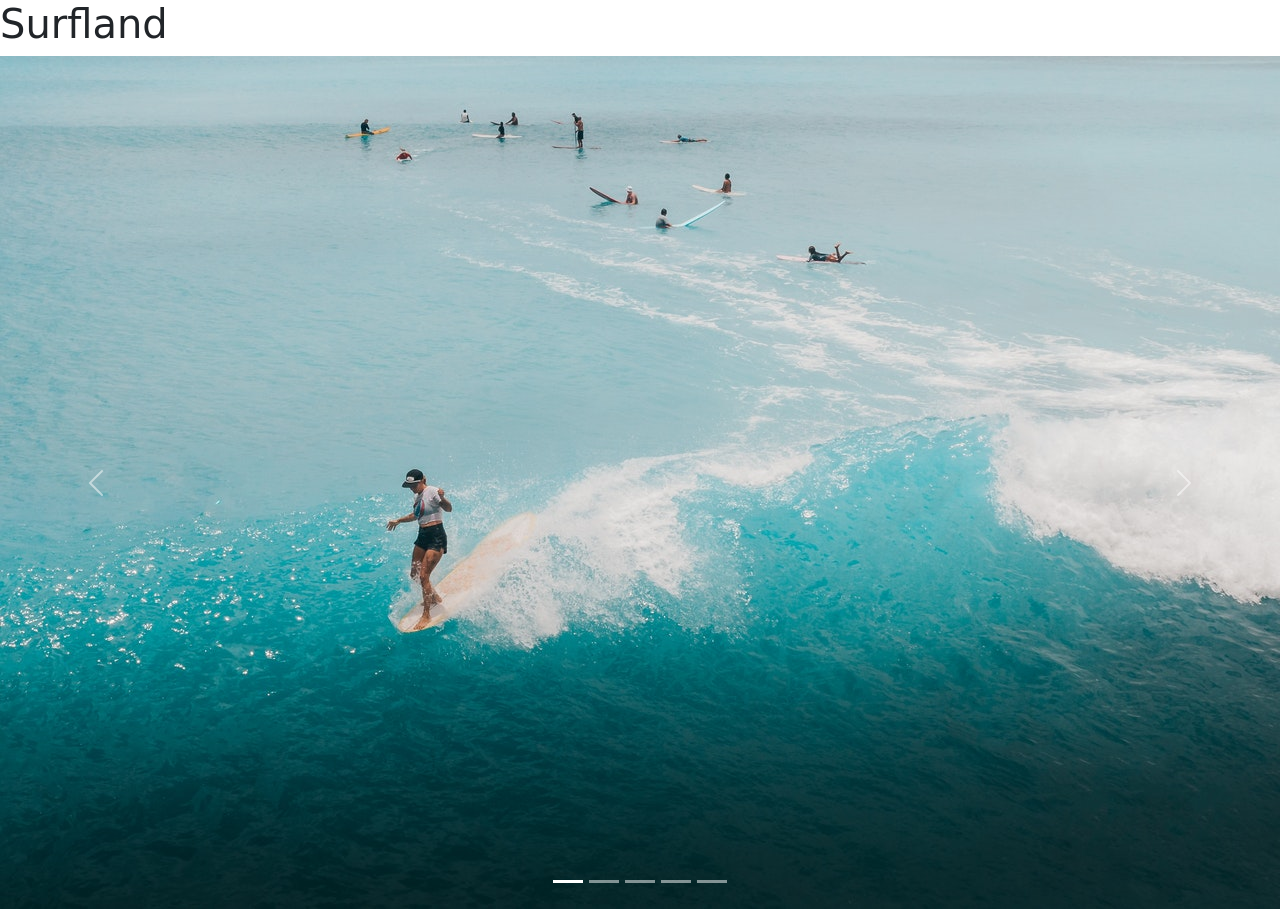
==== brief-1/passionboot-1.html @ a6fe9e1e "03/02/2022 - 09H00" ====
<!DOCTYPE html>
<html lang="fr">

<head>

    <meta charset="UTF-8">
    <meta http-equiv="X-UA-Compatible" content="IE=edge">
    <meta name="viewport" content="width=device-width, initial-scale=1.0">

    <link href="https://cdn.jsdelivr.net/npm/bootstrap@5.1.3/dist/css/bootstrap.min.css" rel="stylesheet" integrity="sha384-1BmE4kWBq78iYhFldvKuhfTAU6auU8tT94WrHftjDbrCEXSU1oBoqyl2QvZ6jIW3" crossorigin="anonymous">
    <link rel="stylesheet" href="styleboot-1.css">

    <title>Surfland</title>

</head>

<body>

        <h1>Surfland</h1>

        <div id="carouselExampleIndicators" class="carousel slide" data-bs-ride="carousel">
            <div class="carousel-indicators">
            <button type="button" data-bs-target="#carouselExampleIndicators" data-bs-slide-to="0" class="active" aria-current="true" aria-label="Slide 1"></button>
            <button type="button" data-bs-target="#carouselExampleIndicators" data-bs-slide-to="1" aria-label="Slide 2"></button>
            <button type="button" data-bs-target="#carouselExampleIndicators" data-bs-slide-to="2" aria-label="Slide 3"></button>
            <button type="button" data-bs-target="#carouselExampleIndicators" data-bs-slide-to="3" aria-label="Slide 4"></button>
            <button type="button" data-bs-target="#carouselExampleIndicators" data-bs-slide-to="4" aria-label="Slide 5"></button>
            </div>
            <div class="carousel-inner">
            <div class="carousel-item active">
                <img src="pics/v.jpg" class="d-block w-100" alt="First slide">
            </div>
            <div class="carousel-item">
                <img src="pics/w.jpg" class="d-block w-100" alt="Second slide">
            </div>
            <div class="carousel-item">
                <img src="pics/x.jpg" class="d-block w-100" alt="Third slide">
            </div>          
            <div class="carousel-item">
                <img src="pics/z.jpg" class="d-block w-100" alt="Fourth slide">
            </div>
            <div class="carousel-item">
                <img src="pics/y.jpg" class="d-block w-100" alt="Fifth slide">
            </div>
            </div>
            <button class="carousel-control-prev" type="button" data-bs-target="#carouselExampleIndicators" data-bs-slide="prev">
            <span class="carousel-control-prev-icon" aria-hidden="true"></span>
            <span class="visually-hidden">Previous</span>
            </button>
            <button class="carousel-control-next" type="button" data-bs-target="#carouselExampleIndicators" data-bs-slide="next">
            <span class="carousel-control-next-icon" aria-hidden="true"></span>
            <span class="visually-hidden">Next</span>
            </button>
        </div>

</body>

<script src="https://cdn.jsdelivr.net/npm/bootstrap@5.1.3/dist/js/bootstrap.bundle.min.js" integrity="sha384-ka7Sk0Gln4gmtz2MlQnikT1wXgYsOg+OMhuP+IlRH9sENBO0LRn5q+8nbTov4+1p" crossorigin="anonymous"></script>

</html>
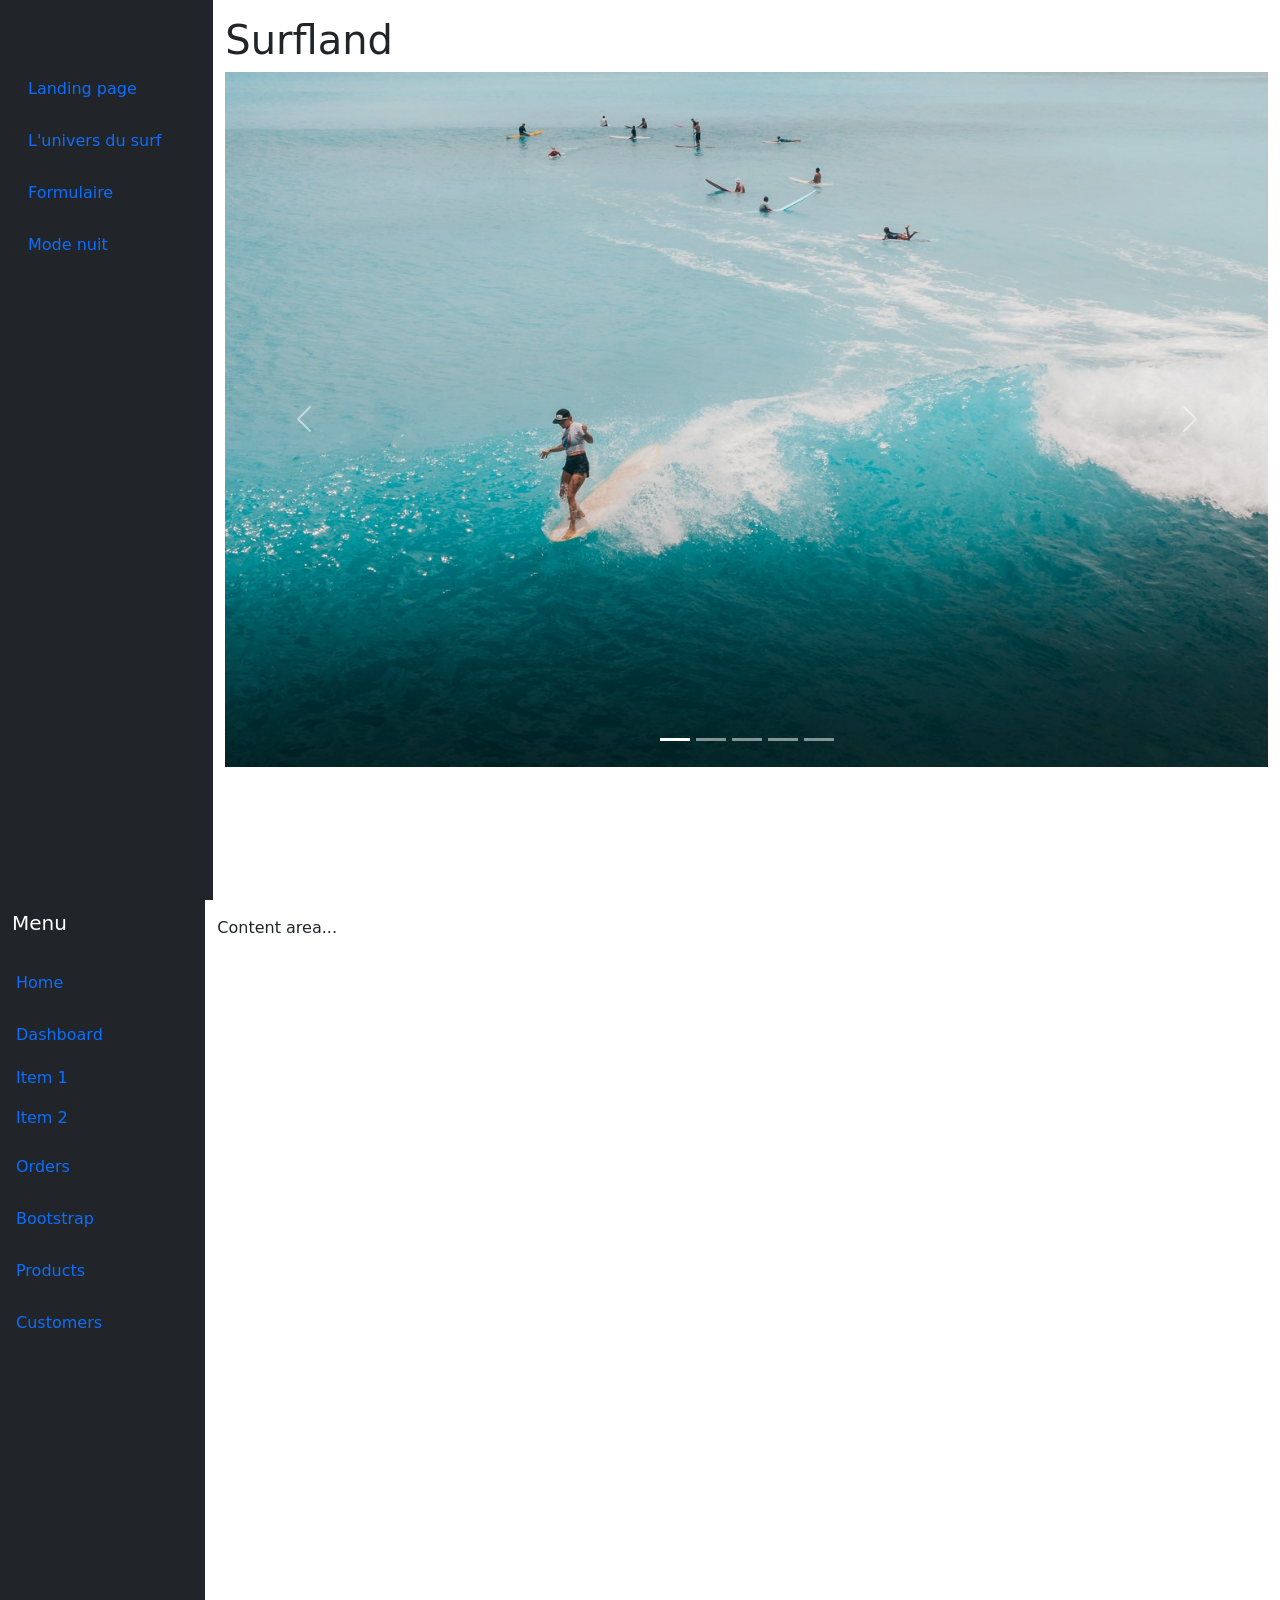
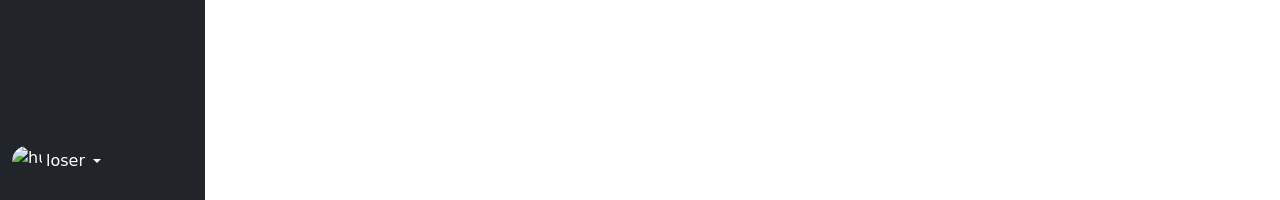
==== commit 8aaa06ad: "Update passionboot-1.html" ====
--- a/brief-1/passionboot-1.html
+++ b/brief-1/passionboot-1.html
@@ -16,42 +16,163 @@
 
 <body>
 
-        <h1>Surfland</h1>
+    <div class="container-fluid">
+        <div class="row flex-nowrap">
+            <div class="col-auto col-md-3 col-xl-2 px-sm-2 px-0 bg-dark">
+                <div class="d-flex flex-column align-items-center align-items-sm-start px-3 pt-2 text-white min-vh-100">
+                    <ul class="nav nav-pills flex-column mb-sm-auto mb-0 align-items-center align-items-sm-start" id="menu">
+                        <li class="nav-item">
+                            <a href="#" class="nav-link align-middle px-0">
+                                <i class="fs-4 bi-house"></i> <span class="ms-1 d-none d-sm-inline"></span>
+                            </a>
+                        </li>
+                        <li>
+                            <a href="#" class="nav-link px-0 align-middle">
+                                <i class="fs-4 bi-table"></i> <span class="ms-1 d-none d-sm-inline">Landing page</span></a>
+                        </li>
+                        <li>
+                            <a href="#" class="nav-link px-0 align-middle">
+                                <i class="fs-4 bi-table"></i> <span class="ms-1 d-none d-sm-inline">L'univers du surf</span></a>
+                        </li>
+                        <li>
+                            <a href="#" class="nav-link px-0 align-middle">
+                                <i class="fs-4 bi-table"></i> <span class="ms-1 d-none d-sm-inline">Formulaire</span></a>
+                        </li>
+                        <li>
+                            <a href="#" class="nav-link px-0 align-middle">
+                                <i class="fs-4 bi-people"></i> <span class="ms-1 d-none d-sm-inline">Mode nuit</span></a>
+                        </li>
+                    </ul>
+                </div>
+            </div>
+            <div class="col py-3">
+                <h1>Surfland</h1>
 
-        <div id="carouselExampleIndicators" class="carousel slide" data-bs-ride="carousel">
-            <div class="carousel-indicators">
-            <button type="button" data-bs-target="#carouselExampleIndicators" data-bs-slide-to="0" class="active" aria-current="true" aria-label="Slide 1"></button>
-            <button type="button" data-bs-target="#carouselExampleIndicators" data-bs-slide-to="1" aria-label="Slide 2"></button>
-            <button type="button" data-bs-target="#carouselExampleIndicators" data-bs-slide-to="2" aria-label="Slide 3"></button>
-            <button type="button" data-bs-target="#carouselExampleIndicators" data-bs-slide-to="3" aria-label="Slide 4"></button>
-            <button type="button" data-bs-target="#carouselExampleIndicators" data-bs-slide-to="4" aria-label="Slide 5"></button>
+                <div id="carouselExampleIndicators" class="carousel slide" data-bs-ride="carousel" data-bs-interval="3000">
+                    <div class="carousel-indicators">
+                    <button type="button" data-bs-target="#carouselExampleIndicators" data-bs-slide-to="0" class="active" aria-current="true" aria-label="Slide 1"></button>
+                    <button type="button" data-bs-target="#carouselExampleIndicators" data-bs-slide-to="1" aria-label="Slide 2"></button>
+                    <button type="button" data-bs-target="#carouselExampleIndicators" data-bs-slide-to="2" aria-label="Slide 3"></button>
+                    <button type="button" data-bs-target="#carouselExampleIndicators" data-bs-slide-to="3" aria-label="Slide 4"></button>
+                    <button type="button" data-bs-target="#carouselExampleIndicators" data-bs-slide-to="4" aria-label="Slide 5"></button>
+                    </div>
+                    <div class="carousel-inner">
+                    <div class="carousel-item active">
+                        <img src="pics/v.jpg" class="d-block w-100" alt="First slide">
+                    </div>
+                    <div class="carousel-item">
+                        <img src="pics/w.jpg" class="d-block w-100" alt="Second slide">
+                    </div>
+                    <div class="carousel-item">
+                        <img src="pics/x.jpg" class="d-block w-100" alt="Third slide">
+                    </div>          
+                    <div class="carousel-item">
+                        <img src="pics/z.jpg" class="d-block w-100" alt="Fourth slide">
+                    </div>
+                    <div class="carousel-item">
+                        <img src="pics/y.jpg" class="d-block w-100" alt="Fifth slide">
+                    </div>
+                    </div>
+                    <button class="carousel-control-prev" type="button" data-bs-target="#carouselExampleIndicators" data-bs-slide="prev">
+                    <span class="carousel-control-prev-icon" aria-hidden="true"></span>
+                    <span class="visually-hidden">Previous</span>
+                    </button>
+                    <button class="carousel-control-next" type="button" data-bs-target="#carouselExampleIndicators" data-bs-slide="next">
+                    <span class="carousel-control-next-icon" aria-hidden="true"></span>
+                    <span class="visually-hidden">Next</span>
+                    </button>
+                </div>
             </div>
-            <div class="carousel-inner">
-            <div class="carousel-item active">
-                <img src="pics/v.jpg" class="d-block w-100" alt="First slide">
+        </div>
+    </div
+
+    <div class="container-fluid">
+    <div class="row flex-nowrap">
+        <div class="col-auto col-md-3 col-xl-2 px-sm-2 px-0 bg-dark">
+            <div class="d-flex flex-column align-items-center align-items-sm-start px-3 pt-2 text-white min-vh-100">
+                <a href="/" class="d-flex align-items-center pb-3 mb-md-0 me-md-auto text-white text-decoration-none">
+                    <span class="fs-5 d-none d-sm-inline">Menu</span>
+                </a>
+                <ul class="nav nav-pills flex-column mb-sm-auto mb-0 align-items-center align-items-sm-start" id="menu">
+                    <li class="nav-item">
+                        <a href="#" class="nav-link align-middle px-0">
+                            <i class="fs-4 bi-house"></i> <span class="ms-1 d-none d-sm-inline">Home</span>
+                        </a>
+                    </li>
+                    <li>
+                        <a href="#submenu1" data-bs-toggle="collapse" class="nav-link px-0 align-middle">
+                            <i class="fs-4 bi-speedometer2"></i> <span class="ms-1 d-none d-sm-inline">Dashboard</span> </a>
+                        <ul class="collapse show nav flex-column ms-1" id="submenu1" data-bs-parent="#menu">
+                            <li class="w-100">
+                                <a href="#" class="nav-link px-0"> <span class="d-none d-sm-inline">Item</span> 1 </a>
+                            </li>
+                            <li>
+                                <a href="#" class="nav-link px-0"> <span class="d-none d-sm-inline">Item</span> 2 </a>
+                            </li>
+                        </ul>
+                    </li>
+                    <li>
+                        <a href="#" class="nav-link px-0 align-middle">
+                            <i class="fs-4 bi-table"></i> <span class="ms-1 d-none d-sm-inline">Orders</span></a>
+                    </li>
+                    <li>
+                        <a href="#submenu2" data-bs-toggle="collapse" class="nav-link px-0 align-middle ">
+                            <i class="fs-4 bi-bootstrap"></i> <span class="ms-1 d-none d-sm-inline">Bootstrap</span></a>
+                        <ul class="collapse nav flex-column ms-1" id="submenu2" data-bs-parent="#menu">
+                            <li class="w-100">
+                                <a href="#" class="nav-link px-0"> <span class="d-none d-sm-inline">Item</span> 1</a>
+                            </li>
+                            <li>
+                                <a href="#" class="nav-link px-0"> <span class="d-none d-sm-inline">Item</span> 2</a>
+                            </li>
+                        </ul>
+                    </li>
+                    <li>
+                        <a href="#submenu3" data-bs-toggle="collapse" class="nav-link px-0 align-middle">
+                            <i class="fs-4 bi-grid"></i> <span class="ms-1 d-none d-sm-inline">Products</span> </a>
+                            <ul class="collapse nav flex-column ms-1" id="submenu3" data-bs-parent="#menu">
+                            <li class="w-100">
+                                <a href="#" class="nav-link px-0"> <span class="d-none d-sm-inline">Product</span> 1</a>
+                            </li>
+                            <li>
+                                <a href="#" class="nav-link px-0"> <span class="d-none d-sm-inline">Product</span> 2</a>
+                            </li>
+                            <li>
+                                <a href="#" class="nav-link px-0"> <span class="d-none d-sm-inline">Product</span> 3</a>
+                            </li>
+                            <li>
+                                <a href="#" class="nav-link px-0"> <span class="d-none d-sm-inline">Product</span> 4</a>
+                            </li>
+                        </ul>
+                    </li>
+                    <li>
+                        <a href="#" class="nav-link px-0 align-middle">
+                            <i class="fs-4 bi-people"></i> <span class="ms-1 d-none d-sm-inline">Customers</span> </a>
+                    </li>
+                </ul>
+                <hr>
+                <div class="dropdown pb-4">
+                    <a href="#" class="d-flex align-items-center text-white text-decoration-none dropdown-toggle" id="dropdownUser1" data-bs-toggle="dropdown" aria-expanded="false">
+                        <img src="https://github.com/mdo.png" alt="hugenerd" width="30" height="30" class="rounded-circle">
+                        <span class="d-none d-sm-inline mx-1">loser</span>
+                    </a>
+                    <ul class="dropdown-menu dropdown-menu-dark text-small shadow">
+                        <li><a class="dropdown-item" href="#">New project...</a></li>
+                        <li><a class="dropdown-item" href="#">Settings</a></li>
+                        <li><a class="dropdown-item" href="#">Profile</a></li>
+                        <li>
+                            <hr class="dropdown-divider">
+                        </li>
+                        <li><a class="dropdown-item" href="#">Sign out</a></li>
+                    </ul>
+                </div>
             </div>
-            <div class="carousel-item">
-                <img src="pics/w.jpg" class="d-block w-100" alt="Second slide">
-            </div>
-            <div class="carousel-item">
-                <img src="pics/x.jpg" class="d-block w-100" alt="Third slide">
-            </div>          
-            <div class="carousel-item">
-                <img src="pics/z.jpg" class="d-block w-100" alt="Fourth slide">
-            </div>
-            <div class="carousel-item">
-                <img src="pics/y.jpg" class="d-block w-100" alt="Fifth slide">
-            </div>
-            </div>
-            <button class="carousel-control-prev" type="button" data-bs-target="#carouselExampleIndicators" data-bs-slide="prev">
-            <span class="carousel-control-prev-icon" aria-hidden="true"></span>
-            <span class="visually-hidden">Previous</span>
-            </button>
-            <button class="carousel-control-next" type="button" data-bs-target="#carouselExampleIndicators" data-bs-slide="next">
-            <span class="carousel-control-next-icon" aria-hidden="true"></span>
-            <span class="visually-hidden">Next</span>
-            </button>
         </div>
+        <div class="col py-3">
+            Content area...
+        </div>
+    </div>
+</div>
 
 </body>
 
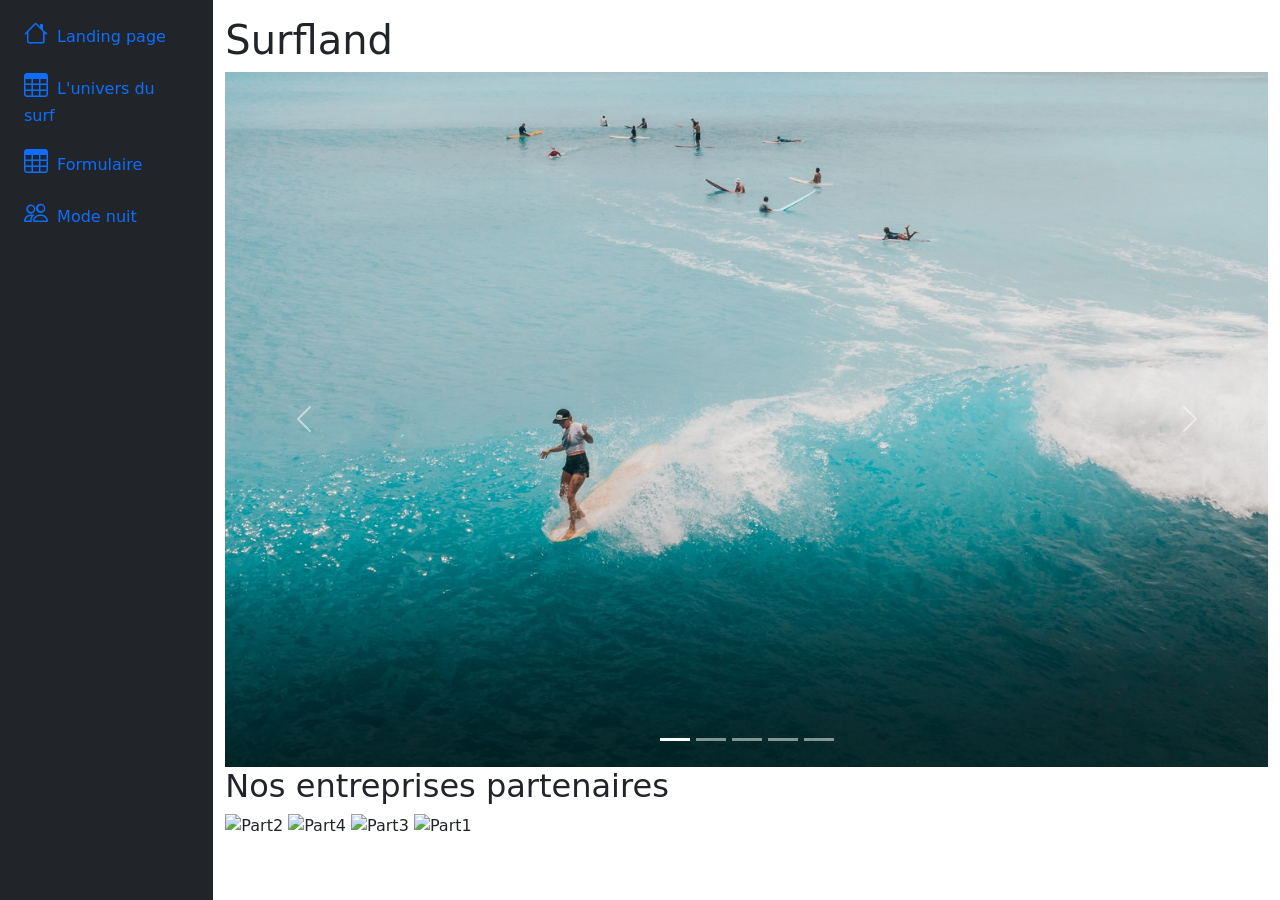
==== commit bc2622eb: "05/02/2022 17H00" ====
--- a/brief-1/passionboot-1.html
+++ b/brief-1/passionboot-1.html
@@ -7,7 +7,9 @@
     <meta http-equiv="X-UA-Compatible" content="IE=edge">
     <meta name="viewport" content="width=device-width, initial-scale=1.0">
 
+    <link href="https://fonts.googleapis.com/css2?family=Original+Surfer&display=swap" rel="stylesheet">
     <link href="https://cdn.jsdelivr.net/npm/bootstrap@5.1.3/dist/css/bootstrap.min.css" rel="stylesheet" integrity="sha384-1BmE4kWBq78iYhFldvKuhfTAU6auU8tT94WrHftjDbrCEXSU1oBoqyl2QvZ6jIW3" crossorigin="anonymous">
+    <link rel="stylesheet" href="https://cdn.jsdelivr.net/npm/bootstrap-icons@1.8.0/font/bootstrap-icons.css">
     <link rel="stylesheet" href="styleboot-1.css">
 
     <title>Surfland</title>
@@ -21,14 +23,9 @@
             <div class="col-auto col-md-3 col-xl-2 px-sm-2 px-0 bg-dark">
                 <div class="d-flex flex-column align-items-center align-items-sm-start px-3 pt-2 text-white min-vh-100">
                     <ul class="nav nav-pills flex-column mb-sm-auto mb-0 align-items-center align-items-sm-start" id="menu">
-                        <li class="nav-item">
-                            <a href="#" class="nav-link align-middle px-0">
-                                <i class="fs-4 bi-house"></i> <span class="ms-1 d-none d-sm-inline"></span>
-                            </a>
-                        </li>
                         <li>
                             <a href="#" class="nav-link px-0 align-middle">
-                                <i class="fs-4 bi-table"></i> <span class="ms-1 d-none d-sm-inline">Landing page</span></a>
+                                <i class="fs-4 bi bi-house"></i> <span class="ms-1 d-none d-sm-inline">Landing page</span></a>
                         </li>
                         <li>
                             <a href="#" class="nav-link px-0 align-middle">
@@ -46,8 +43,9 @@
                 </div>
             </div>
             <div class="col py-3">
-                <h1>Surfland</h1>
-
+                <div>
+                    <h1>Surfland</h1>
+                </div>
                 <div id="carouselExampleIndicators" class="carousel slide" data-bs-ride="carousel" data-bs-interval="3000">
                     <div class="carousel-indicators">
                     <button type="button" data-bs-target="#carouselExampleIndicators" data-bs-slide-to="0" class="active" aria-current="true" aria-label="Slide 1"></button>
@@ -81,98 +79,17 @@
                     <span class="carousel-control-next-icon" aria-hidden="true"></span>
                     <span class="visually-hidden">Next</span>
                     </button>
+                </div> 
+                <div>
+                    <h2>Nos entreprises partenaires</h2>
+                    <img src="pics/National.png" alt="Part2">
+                    <img src="pics/Billabong.png" alt="Part4">
+                    <img src="pics/Oxbow.png" alt="Part3">
+                    <img src="pics/Riding.png" alt="Part1">
                 </div>
             </div>
         </div>
     </div
-
-    <div class="container-fluid">
-    <div class="row flex-nowrap">
-        <div class="col-auto col-md-3 col-xl-2 px-sm-2 px-0 bg-dark">
-            <div class="d-flex flex-column align-items-center align-items-sm-start px-3 pt-2 text-white min-vh-100">
-                <a href="/" class="d-flex align-items-center pb-3 mb-md-0 me-md-auto text-white text-decoration-none">
-                    <span class="fs-5 d-none d-sm-inline">Menu</span>
-                </a>
-                <ul class="nav nav-pills flex-column mb-sm-auto mb-0 align-items-center align-items-sm-start" id="menu">
-                    <li class="nav-item">
-                        <a href="#" class="nav-link align-middle px-0">
-                            <i class="fs-4 bi-house"></i> <span class="ms-1 d-none d-sm-inline">Home</span>
-                        </a>
-                    </li>
-                    <li>
-                        <a href="#submenu1" data-bs-toggle="collapse" class="nav-link px-0 align-middle">
-                            <i class="fs-4 bi-speedometer2"></i> <span class="ms-1 d-none d-sm-inline">Dashboard</span> </a>
-                        <ul class="collapse show nav flex-column ms-1" id="submenu1" data-bs-parent="#menu">
-                            <li class="w-100">
-                                <a href="#" class="nav-link px-0"> <span class="d-none d-sm-inline">Item</span> 1 </a>
-                            </li>
-                            <li>
-                                <a href="#" class="nav-link px-0"> <span class="d-none d-sm-inline">Item</span> 2 </a>
-                            </li>
-                        </ul>
-                    </li>
-                    <li>
-                        <a href="#" class="nav-link px-0 align-middle">
-                            <i class="fs-4 bi-table"></i> <span class="ms-1 d-none d-sm-inline">Orders</span></a>
-                    </li>
-                    <li>
-                        <a href="#submenu2" data-bs-toggle="collapse" class="nav-link px-0 align-middle ">
-                            <i class="fs-4 bi-bootstrap"></i> <span class="ms-1 d-none d-sm-inline">Bootstrap</span></a>
-                        <ul class="collapse nav flex-column ms-1" id="submenu2" data-bs-parent="#menu">
-                            <li class="w-100">
-                                <a href="#" class="nav-link px-0"> <span class="d-none d-sm-inline">Item</span> 1</a>
-                            </li>
-                            <li>
-                                <a href="#" class="nav-link px-0"> <span class="d-none d-sm-inline">Item</span> 2</a>
-                            </li>
-                        </ul>
-                    </li>
-                    <li>
-                        <a href="#submenu3" data-bs-toggle="collapse" class="nav-link px-0 align-middle">
-                            <i class="fs-4 bi-grid"></i> <span class="ms-1 d-none d-sm-inline">Products</span> </a>
-                            <ul class="collapse nav flex-column ms-1" id="submenu3" data-bs-parent="#menu">
-                            <li class="w-100">
-                                <a href="#" class="nav-link px-0"> <span class="d-none d-sm-inline">Product</span> 1</a>
-                            </li>
-                            <li>
-                                <a href="#" class="nav-link px-0"> <span class="d-none d-sm-inline">Product</span> 2</a>
-                            </li>
-                            <li>
-                                <a href="#" class="nav-link px-0"> <span class="d-none d-sm-inline">Product</span> 3</a>
-                            </li>
-                            <li>
-                                <a href="#" class="nav-link px-0"> <span class="d-none d-sm-inline">Product</span> 4</a>
-                            </li>
-                        </ul>
-                    </li>
-                    <li>
-                        <a href="#" class="nav-link px-0 align-middle">
-                            <i class="fs-4 bi-people"></i> <span class="ms-1 d-none d-sm-inline">Customers</span> </a>
-                    </li>
-                </ul>
-                <hr>
-                <div class="dropdown pb-4">
-                    <a href="#" class="d-flex align-items-center text-white text-decoration-none dropdown-toggle" id="dropdownUser1" data-bs-toggle="dropdown" aria-expanded="false">
-                        <img src="https://github.com/mdo.png" alt="hugenerd" width="30" height="30" class="rounded-circle">
-                        <span class="d-none d-sm-inline mx-1">loser</span>
-                    </a>
-                    <ul class="dropdown-menu dropdown-menu-dark text-small shadow">
-                        <li><a class="dropdown-item" href="#">New project...</a></li>
-                        <li><a class="dropdown-item" href="#">Settings</a></li>
-                        <li><a class="dropdown-item" href="#">Profile</a></li>
-                        <li>
-                            <hr class="dropdown-divider">
-                        </li>
-                        <li><a class="dropdown-item" href="#">Sign out</a></li>
-                    </ul>
-                </div>
-            </div>
-        </div>
-        <div class="col py-3">
-            Content area...
-        </div>
-    </div>
-</div>
 
 </body>
 
